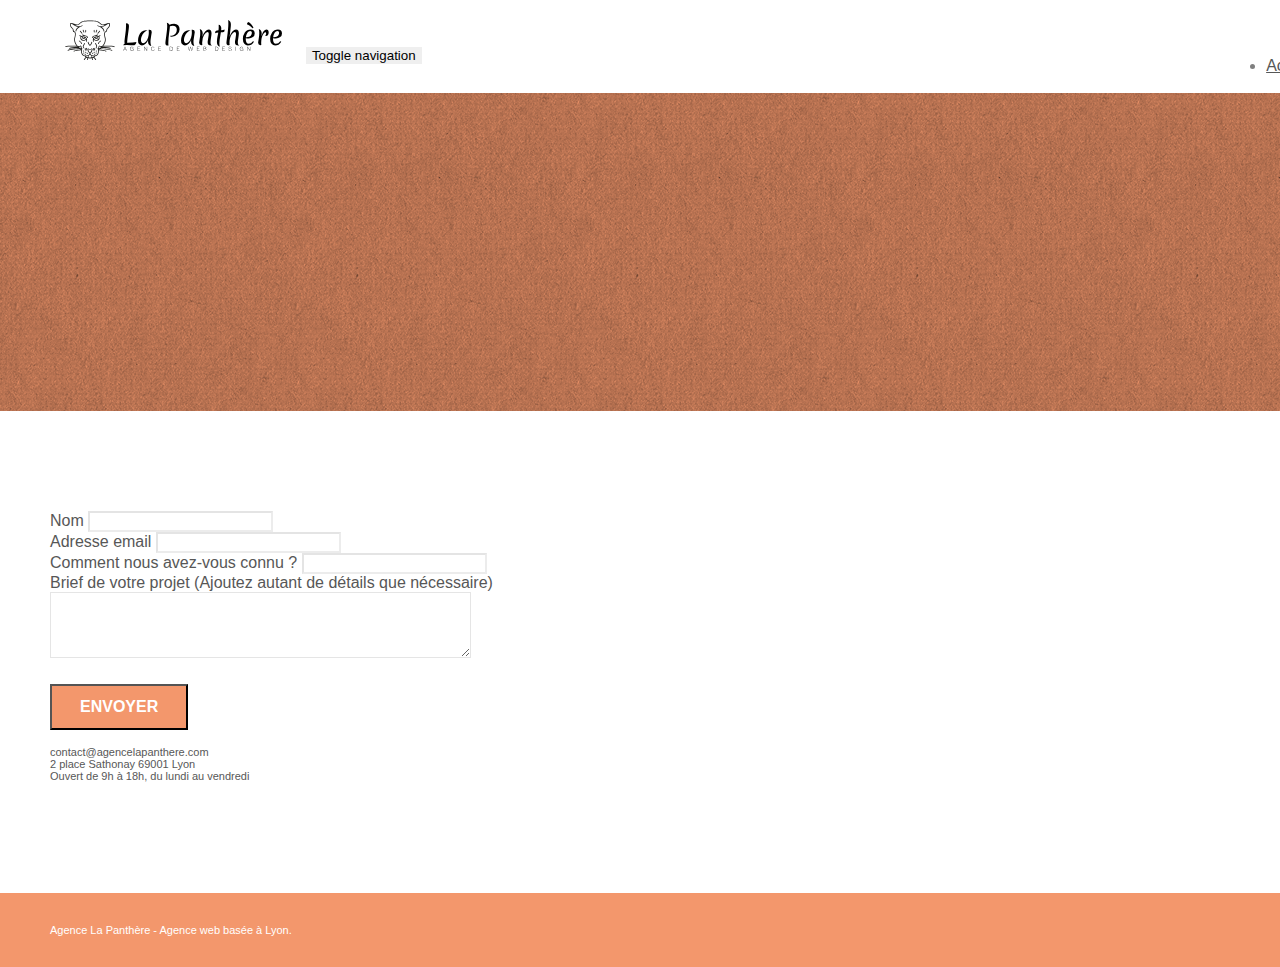
==== page2.html @ 46d0f2fa "First commit" ====
<!doctype html>
<html lang="Default">
<head>
    <meta charset="utf-8">
    <meta name="keywords" content="">
    <meta name="description" content="">
    <meta name="viewport" content="width=device-width, initial-scale=1.0, viewport-fit=cover">
    <link rel="shortcut icon" type="image/png" href="favicon.jpg">
    
	<link rel="stylesheet" type="text/css" href="./css/bootstrap.min.css">
	<link rel="stylesheet" type="text/css" href="style.css">
	<link rel="stylesheet" type="text/css" href="./css/font-awesome.min.css">
	<link rel="stylesheet" type="text/css" href="./css/et-line.min.css">
	
    
	<script src="./js/jquery-2.1.0.min.js"></script>
	<script src="./js/bootstrap.min.js"></script>
	<script src="./js/blocs.min.js"></script>
	<script src="./js/jqBootstrapValidation.js"></script>
	<script src="./js/formHandler.js"></script>
    <title>page2</title>

    
<!-- Analytics -->
 
<!-- Analytics END -->
    
</head>
<body>
<!-- Principal conteneur -->
<div class="page-container">
    
<!-- bloc-0 -->
<div class="bloc bgc-white l-bloc " id="bloc-0">
	<div class="container bloc-sm">
		<nav class="navbar row">
			<div class="navbar-header">
				<a class="navbar-brand" href="index.html"><img src="img/agence-la-panthere-monochrome.svg" alt="atlanta web design logo" height="40" /></a>
				<button id="nav-toggle" type="button" class="ui-navbar-toggle navbar-toggle" data-toggle="collapse" data-target=".navbar-1">
					<span class="sr-only">Toggle navigation</span><span class="icon-bar"></span><span class="icon-bar"></span><span class="icon-bar"></span>
				</button>
			</div>
			<div class="collapse navbar-collapse navbar-1 special-dropdown-nav">
				<ul class="site-navigation nav navbar-nav">
					<li>
						<a href="index.html">Accueil</a>
					</li>
					<li>
					</li>
					<li>
						<a href="page2.html">page2 &gt;</a>
					</li>
				</ul>
			</div>
		</nav>
	</div>
</div>
<!-- bloc-0 END -->

<!-- bloc-6 -->
<div class="bloc bg-dots-bg bg-repeat bgc-atomic-tangerine d-bloc bloc-bg-texture texture-paper" id="bloc-6">
	<div class="container bloc-lg">
		<div class="row">
			<div class="col-sm-12">
				<h1 class="text-center hero-bloc-text tc-white">
					Parlons web design !
				</h1>
				<p class="text-center mg-lg tc-white tight-width-whitespace">
					Nous sommes ravis que vous souhaitiez collaborer avec notre agence.<br>
					Parlez-nous de votre projet en complétant le formulaire ci-dessous.
				</p>
			</div>
		</div>
	</div>
</div>
<!-- bloc-6 END -->

<!-- bloc-7 -->
<div class="bloc bgc-white l-bloc" id="bloc-7">
	<div class="container bloc-lg">
		<div class="row">
			<div class="col-sm-6">
				<form id="form_1" novalidate success-msg="Your message has been sent." fail-msg="Sorry it seems that our mail server is not responding, Sorry for the inconvenience!">
					<div class="form-group">
						<label>
							Nom
						</label>
						<input id="name" class="form-control" required />
					</div>
					<div class="form-group">
						<label>
							Adresse email
						</label>
						<input id="email" class="form-control" type="email" required />
					</div>
					<div class="form-group">
						<label>
							Comment nous avez-vous connu ?
						</label>
						<input class="form-control" type="email" required id="input_504" />
					</div>
					<div class="form-group">
						<label>
							Brief de votre projet (Ajoutez autant de détails que nécessaire)<br>
						</label><textarea id="message" class="form-control" rows="4" cols="50" required></textarea>
					</div> 
					<button class="bloc-button btn btn-lg btn-block cta-hero btn-atomic-tangerine" type="submit">
						Envoyer
					</button>
				</form>
			</div>
			<div class="col-sm-6">
				<p>
					contact@agencelapanthere.com<br>2 place Sathonay 69001 Lyon<br>Ouvert de 9h à 18h, du lundi au vendredi<br>
				</p>
			</div>
		</div>
	</div>
</div>
<!-- bloc-7 END -->

<!-- ScrollToTop Button -->
<a class="bloc-button btn btn-d scrollToTop" onclick="scrollToTarget('1')"><span class="fa fa-chevron-up"></span></a>
<!-- ScrollToTop Button END-->


<!-- Footer - bloc-8 -->
<div class="bloc bgc-atomic-tangerine d-bloc" id="bloc-8">
	<div class="container bloc-sm">
		<div class="row">
			<div class="col-sm-12">
				<p class="text-center white">
					Agence La Panthère - Agence web basée à Lyon.<br>
				</p>
				<div class="row row-no-gutters social">
					<div class="col-sm-3">
						<div class="text-center">
							<a class="social" href="index.html"><span class="fa fa-twitter icon-md"></span></a>
						</div>
					</div>
					<div class="col-sm-3">
						<div class="text-center">
							<a class="social" href="index.html"><span class="fa fa-facebook icon-md"></span></a>
						</div>
					</div>
					<div class="col-sm-3">
						<div class="text-center">
							<a class="social" href="index.html"><span class="fa fa-dribbble icon-md"></span></a>
						</div>
					</div>
					<div class="col-sm-3">
						<div class="text-center">
							<a class="social" href="index.html"><span class="fa fa-instagram icon-md"></span></a>
						</div>
					</div>
				</div>
			</div>
		</div>
	</div>
</div>
<!-- Footer - bloc-8 END -->

</div>
<!-- Principal conteneur END -->
    

</body>
</html>
---- style.css ----
body {
    margin: 0;
    padding: 0;
    background: #FFF;
    overflow-x: hidden;
    -webkit-font-smoothing: antialiased;
    -moz-osx-font-smoothing: grayscale;
}

a,
button {
    transition: all .3s ease-in-out;
    outline: none!important;
}

a:hover {
    text-decoration: none;
    cursor: pointer;
}

#page-loading-blocs-notifaction {
    position: fixed;
    top: 0;
    bottom: 0;
    width: 100%;
    z-index: 100000;
    background: #FFFFFF url("img/pageload-spinner.gif") no-repeat center center;
}

.bloc {
    width: 100%;
    clear: both;
    background: 50% 50% no-repeat;
    padding: 0 50px;
    -webkit-background-size: cover;
    -moz-background-size: cover;
    -o-background-size: cover;
    background-size: cover;
    position: relative;
}

.bloc .container {
    padding-left: 0;
    padding-right: 0;
}

.bloc-lg {
    padding: 100px 50px;
}

.bloc-md {
    padding: 50px;
}

.bloc-sm {
    padding: 20px 50px;
}

.bg-center,
.bg-l-edge,
.bg-r-edge,
.bg-t-edge,
.bg-b-edge,
.bg-tl-edge,
.bg-bl-edge,
.bg-tr-edge,
.bg-br-edge,
.bg-repeat {
    -webkit-background-size: auto!important;
    -moz-background-size: auto!important;
    -o-background-size: auto!important;
    background-size: auto!important;
}

.bg-repeat {
    background: repeat;
}

.bg-t-edge {
    background: top no-repeat;
}

.bloc-bg-texture::before {
    content: "";
    background-size: 2px 2px;
    position: absolute;
    top: 0;
    bottom: 0;
    left: 0;
    right: 0;
}

.texture-paper::before {
    background: url("img/texture-paper.png");
    background-size: 280px 280px;
}

.b-parallax {
    background-attachment: fixed;
}

.d-bloc {
    color: rgba(255, 255, 255, .7);
}

.d-bloc button:hover {
    color: rgba(255, 255, 255, .9);
}

.d-bloc .icon-round,
.d-bloc .icon-square,
.d-bloc .icon-rounded,
.d-bloc .icon-semi-rounded-a,
.d-bloc .icon-semi-rounded-b {
    border-color: rgba(255, 255, 255, .9);
}

.d-bloc .divider-h span {
    border-color: rgba(255, 255, 255, .2);
}

.d-bloc .a-btn,
.d-bloc .navbar a,
.d-bloc .navbar-brand,
.d-bloc a .icon-sm,
.d-bloc a .icon-md,
.d-bloc a .icon-lg,
.d-bloc a .icon-xl,
.d-bloc h1 a,
.d-bloc h2 a,
.d-bloc h3 a,
.d-bloc h4 a,
.d-bloc h5 a,
.d-bloc h6 a,
.d-bloc p a {
    color: rgba(255, 255, 255, .6);
}

.d-bloc .a-btn:hover,
.d-bloc .navbar a:hover,
.d-bloc .navbar-brand:hover,
.d-bloc a:hover .icon-sm,
.d-bloc a:hover .icon-md,
.d-bloc a:hover .icon-lg,
.d-bloc a:hover .icon-xl,
.d-bloc h1 a:hover,
.d-bloc h2 a:hover,
.d-bloc h3 a:hover,
.d-bloc h4 a:hover,
.d-bloc h5 a:hover,
.d-bloc h6 a:hover,
.d-bloc p a:hover {
    color: rgba(255, 255, 255, 1);
}

.d-bloc .navbar-toggle .icon-bar {
    background: rgba(255, 255, 255, 1);
}

.d-bloc .btn-wire,
.d-bloc .btn-wire:hover {
    color: rgba(255, 255, 255, 1);
    border-color: rgba(255, 255, 255, 1);
}

.d-bloc .panel {
    color: rgba(0, 0, 0, .5);
}

.d-bloc .panel button:hover {
    color: rgba(0, 0, 0, .7);
}

.d-bloc .panel icon {
    border-color: rgba(0, 0, 0, .7);
}

.d-bloc .panel .divider-h span {
    border-color: rgba(0, 0, 0, .1);
}

.d-bloc .panel .a-btn {
    color: rgba(0, 0, 0, .6);
}

.d-bloc .panel .a-btn:hover {
    color: rgba(0, 0, 0, 1);
}

.d-bloc .panel .btn-wire,
.d-bloc .panel .btn-wire:hover {
    color: rgba(0, 0, 0, .7);
    border-color: rgba(0, 0, 0, .3);
}

.d-bloc .panel,
.l-bloc {
    color: rgba(0, 0, 0, .5);
}

.d-bloc .panel button:hover,
.l-bloc button:hover {
    color: rgba(0, 0, 0, .7);
}

.l-bloc .icon-round,
.l-bloc .icon-square,
.l-bloc .icon-rounded,
.l-bloc .icon-semi-rounded-a,
.l-bloc .icon-semi-rounded-b {
    border-color: rgba(0, 0, 0, .7);
}

.d-bloc .panel .divider-h span,
.l-bloc .divider-h span {
    border-color: rgba(0, 0, 0, .1);
}

.d-bloc .panel .a-btn,
.l-bloc .a-btn,
.l-bloc .navbar a,
.l-bloc .navbar-brand,
.l-bloc a .icon-sm,
.l-bloc a .icon-md,
.l-bloc a .icon-lg,
.l-bloc a .icon-xl,
.l-bloc h1 a,
.l-bloc h2 a,
.l-bloc h3 a,
.l-bloc h4 a,
.l-bloc h5 a,
.l-bloc h6 a,
.l-bloc p a {
    color: rgba(0, 0, 0, .6);
}

.d-bloc .panel .a-btn:hover,
.l-bloc .a-btn:hover,
.l-bloc .navbar a:hover,
.l-bloc .navbar-brand:hover,
.l-bloc a:hover .icon-sm,
.l-bloc a:hover .icon-md,
.l-bloc a:hover .icon-lg,
.l-bloc a:hover .icon-xl,
.l-bloc h1 a:hover,
.l-bloc h2 a:hover,
.l-bloc h3 a:hover,
.l-bloc h4 a:hover,
.l-bloc h5 a:hover,
.l-bloc h6 a:hover,
.l-bloc p a:hover {
    color: rgba(0, 0, 0, 1);
}

.l-bloc .navbar-toggle .icon-bar {
    color: rgba(0, 0, 0, .6);
}

.d-bloc .panel .btn-wire,
.d-bloc .panel .btn-wire:hover,
.l-bloc .btn-wire,
.l-bloc .btn-wire:hover {
    color: rgba(0, 0, 0, .7);
    border-color: rgba(0, 0, 0, .3);
}

.voffset {
    margin-top: 30px;
}

.voffset-lg {
    margin-top: 80px;
}

.row-no-gutters {
    margin-right: 0;
    margin-left: 0;
}

.row.row-no-gutters > [class^="col-"],
.row.row-no-gutters > [class*=" col-"] {
    padding-right: 0;
    padding-left: 0;
}

#bloc-1-hero h1 {
    font-size: 32px;
}

.navbar {
    margin-bottom: 0;
    z-index: 1;
}

.navbar-brand {
    height: auto;
    padding: 3px 15px;
    font-size: 25px;
    font-weight: normal;
    font-weight: 600;
    line-height: 44px;
}

.navbar-brand img {
    max-height: 200px;
    margin: 0 5px 0 0;
    display: inline;
}

.navbar-brand img[src$=svg] {
    min-width: 100px;
}

.nav-center .navbar-brand img {
    margin: 0;
}

.navbar .nav {
    padding-top: 2px;
    margin-right: -16px;
    float: right;
    z-index: 1;
}

.nav > li {
    float: left;
    margin-top: 4px;
    font-size: 16px;
}

.navbar-nav .open .dropdown-menu > li > a {
    text-align: inherit;
}

.nav > li a:hover,
.nav > li a:focus {
    background: transparent;
}

.navbar-toggle {
    margin: 10px 10px 0 0;
    border: 0px;
}

.navbar-toggle:hover {
    background: transparent!important;
}

.navbar-toggle .icon-bar {
    background-color: rgba(0, 0, 0, .5);
    width: 26px;
}

.nav-invert .navbar .nav {
    float: left;
}

.nav-invert .navbar-header,
.nav-invert .navbar-brand {
    float: right;
    position: relative;
    z-index: 2;
}

@media (min-width: 768px) {
    .site-navigation {
        position: absolute;
        top: 50%;
        right: 20px;
        transform: translate(0, -50%);
        -webkit-transform: translateY(-50%);
    }
    .nav > li .dropdown-menu a,
    .nav > li .dropdown-menu a:hover {
        color: #484848;
    }
    .nav-invert .site-navigation {
        left: 0;
        right: 0;
    }
    .nav-center {
        text-align: center;
    }
    .nav-center .navbar-header {
        width: 100%;
    }
    .nav-center .navbar-header,
    .nav-center .navbar-brand,
    .nav-center .nav > li {
        float: none;
        display: inline-block;
    }
    .nav-center .site-navigation {
        position: relative;
        width: 100%;
        right: 0;
        margin-right: 0px;
        margin-top: 20px;
    }
    .nav-center.mini-nav .navbar-toggle {
        float: none;
        margin: 10px auto 0;
    }
}

.nav > li > .dropdown a {
    background: none!important;
    display: block;
    padding: 14px 15px;
}

nav .caret {
    margin: 0 5px;
}

.dropdown-menu .dropdown-menu {
    top: -8px;
    left: 100%;
}

.dropdown-menu .dropmenu-flow-right {
    top: 100%;
    left: 0;
    margin-left: -1px;
    border-top-left-radius: 0;
    border-top-right-radius: 0;
}

.dropdown-menu .dropdown span {
    border: 4px solid black;
    border-top-color: transparent;
    border-right-color: transparent;
    border-bottom-color: transparent;
    margin: 6px -5px 0 0!important;
    float: right;
}

.mg-md {
    margin-top: 10px;
    margin-bottom: 20px;
}

.mg-lg {
    margin-top: 10px;
    margin-bottom: 40px;
}

.btn {
    margin: 0 5px 5px 0;
}

.btn.pull-right {
    margin: 0 0 5px 5px;
}

.btn-d,
.btn-d:hover,
.btn-d:focus {
    color: #FFF;
    background: rgba(0, 0, 0, .3);
}

button {
    outline: none!important;
}

.btn-rd {
    border-radius: 40px;
}

.btn-clean {
    border: 1px solid rgba(0, 0, 0, .08);
    border-bottom-color: rgba(0, 0, 0, .1);
    text-shadow: 0 1px 0 rgba(0, 0, 1, .1);
    box-shadow: 0 1px 3px rgba(0, 0, 1, .25), inset 0 1px 0 0 rgba(255, 255, 255, .15);
}

.icon-md {
    font-size: 30px!important;
}

.icon-lg {
    font-size: 60px!important;
}

.sm-shadow {
    text-shadow: 0 1px 2px rgba(0, 0, 0, .3);
}

.panel-sq,
.panel-sq .panel-heading,
.panel-sq .panel-footer {
    border-radius: 0;
}

.panel-rd {
    border-radius: 30px;
}

.panel-rd .panel-heading {
    border-radius: 29px 29px 0 0;
}

.panel-rd .panel-footer {
    border-radius: 0 0 29px 29px;
}

.form-control {
    border-color: rgba(0, 0, 0, .1);
    box-shadow: none;
}

.scrollToTop {
    width: 40px;
    height: 40px;
    position: fixed;
    bottom: 20px;
    right: 20px;
    opacity: 0;
    z-index: 500;
    transition: all .3s ease-in-out;
}

.scrollToTop span {
    margin-top: 6px;
}

.showScrollTop {
    font-size: 14px;
    opacity: 1;
}

a[data-lightbox] {
    position: relative;
    display: block;
    text-align: center;
}

a[data-lightbox]:hover::before {
    content: "+";
    font-family: "HelveticaNeue-Light", "Helvetica Neue Light", "Helvetica Neue", Helvetica, Arial;
    font-size: 32px;
    width: 50px;
    height: 50px;
    margin-left: -25px;
    border-radius: 50%;
    background: rgba(0, 0, 0, .6);
    color: #FFF;
    font-weight: 100;
    z-index: 1;
    position: absolute;
    top: 50%;
    transform: translateY(-50%);
    -webkit-transform: translateY(-50%);
}

a[data-lightbox]:hover img {
    opacity: 0.6;
    -webkit-animation-fill-mode: none;
    animation-fill-mode: none;
}

#lightbox-modal {
    display: flex;
    align-items: center;
}

#lightbox-modal .modal-dialog {
    width: 90%;
    max-width: 900px;
    margin: 0 auto 0;
}

#lightbox-modal .modal-dialog img {
    max-height: 90vh;
    margin: 0 auto;
}

.lightbox-caption {
    padding: 20px;
    color: #FFF;
    background: rgba(0, 0, 0, .5);
    position: absolute;
    left: 15px;
    right: 15px;
    bottom: 5px;
}

.close-lightbox {
    color: #FFF;
    font-size: 30px;
    position: absolute;
    top: 20px;
    right: 20px;
    z-index: 20;
    background: rgba(0, 0, 0, .5);
    border: none;
    line-height: 30px;
    padding: 0 9px 5px;
    opacity: 0.3;
}

.close-lightbox:hover,
.next-lightbox:hover,
.prev-lightbox:hover {
    opacity: 1.0;
    color: #FFF;
}

.next-lightbox,
.prev-lightbox {
    font-size: 20px;
    color: rgba(255, 255, 255, .9);
    background: rgba(0, 0, 0, .5);
    transition: all .2s ease-in-out;
    position: absolute;
    top: 45%;
    z-index: 1;
    opacity: 0.4;
}

.next-lightbox {
    padding: 6px 8px 1px 13px;
    right: 25px;
}

.prev-lightbox {
    padding: 6px 13px 1px 10px;
    left: 25px;
}

.snapshot-lb .modal-body {
    padding-bottom: 45px;
}

.snapshot-lb .lightbox-caption {
    padding: 0;
    color: rgba(0, 0, 0, .5);
    background: none;
}

h1,
h2,
h3,
h4,
h5,
h6,
p,
label,
.btn,
a {
    font-family: "helvetica";
    font-weight: 400;
    color: #575757!important;
}

.container {
    max-width: 1000px;
}

.hero-bloc-text {
    font-size: 38px;
}

.hero-bloc-text-sub {
    font-size: 36px;
}

.statement-bloc-text {
    line-height: 26px;
    font-style: italic;
    font-size: 20px;
    text-align: center;
    font-weight: lighter;
    max-width: 520px;
    margin: auto auto auto auto;
}

p {
    font-size: 11px;
}

.tight-width-whitespace {
    max-width: 600px;
    margin: auto auto auto auto;
}

.h1 {
    font-size: 20px;
    font-family: "Open Sans";
}

.cta-hero {
    margin-top: 22px;
    color: #FFFFFF!important;
    text-transform: uppercase;
    padding: 12px 28px 12px 28px;
    font-size: 16px;
    font-weight: 700;
}

.social {
    max-width: 400px;
    margin: auto auto auto auto;
}

h2 {
    font-size: 22px;
    line-height: 1.4em;
}

h3 {
    font-size: 15px;
    text-transform: uppercase;
    font-weight: 700;
    color: #333333!important;
}

.med-width-whitespace {
    max-width: 800px;
    margin: auto auto auto auto;
    box-shadow: 0px 0px 0px #000000;
}

h1 {
    color: #333333!important;
}

h4 {
    color: #333333!important;
}

.icons {
    margin-bottom: 14px;
    margin-top: 24px;
}

.white {
    color: #FFFFFF!important;
}

.portfolio-thumb {
    margin-bottom: 24px;
}

.portfolio-row {
    margin-bottom: 44px;
    margin-top: 50px;
}

.avatar {
    box-shadow: 0px 4px 9px rgba(0, 0, 0, 0.3);
}

.black-background {
    background-color: rgba(165, 147, 99, 0.7);
    padding: 40px 40px 40px 40px;
}

.bold-link {
    font-weight: 900;
    text-decoration: underline!important;
}

.bgc-white {
    background-color: #FFFFFF;
}

.bgc-dark-slate-blue {
    background-color: #364577;
}

.bgc-atomic-tangerine {
    background-color: #F3976C;
}

.tc-white {
    color: #F3976C!important;
}

.btn-atomic-tangerine {
    background: #F3976C;
    color: #FFFFFF!important;
}

.btn-atomic-tangerine:hover {
    background: #c27956!important;
    color: #FFFFFF!important;
}

.ltc-white {
    color: #FFFFFF!important;
}

.ltc-white:hover {
    color: #cccccc!important;
}

.ltc-atomic-tangerine {
    color: #F3976C!important;
}

.ltc-atomic-tangerine:hover {
    color: #c27956!important;
}

.icon-dark-slate-blue {
    color: #364577!important;
    border-color: #364577!important;
}

.bg-dots-bg {
    background-image: url("img/dots-bg.png");
}

.bg-lines-h2-bg {
    background-image: url("img/lines-h2-bg.png");
}

.bg-banniere {
    background-image: url("img/agence-la-panthere.jpg");
}

.bg-presentation {
    background-image: url("img/image-de-presentation.bmp");
}

@media (max-width: 1024px) {
    .bloc {
        padding-left: 20px;
        padding-right: 20px;
    }
    .bloc.full-width-bloc,
    .bloc-tile-2.full-width-bloc .container,
    .bloc-tile-3.full-width-bloc .container,
    .bloc-tile-4.full-width-bloc .container {
        padding-left: 0;
        padding-right: 0;
    }
}

@media (max-width: 992px) and (min-width: 768px) {
    .navbar .nav {
        max-width: 80%
    }
    .nav-center.navbar .nav {
        max-width: 100%
    }
}

@media only screen and (min-device-width: 768px) and (max-device-width: 1024px) and (orientation: landscape) {
    .b-parallax {
        background-attachment: scroll;
    }
}

@media only screen and (min-device-width: 1024px) and (max-device-width: 1366px) and (-webkit-min-device-pixel-ratio: 1.5) {
    .b-parallax {
        background-attachment: scroll;
    }
}

@media (max-width: 991px) {
    .container {
        width: 100%;
    }
    .b-parallax {
        background-attachment: scroll;
    }
    .page-container,
    #hero-bloc {
        overflow-x: hidden;
        position: relative;
    }
    .bloc {
        padding-left: constant(safe-area-inset-left);
        padding-right: constant(safe-area-inset-right);
    }
    .bloc-group,
    .bloc-group .bloc {
        display: block;
        width: 100%;
    }
    .bloc-fill-screen .fill-bloc-top-edge,
    .bloc-fill-screen .fill-bloc-bottom-edge {
        padding: 0 20px;
        padding-left: constant(safe-area-inset-left);
        padding-right: constant(safe-area-inset-right);
    }
}

@media (max-width: 767px) {
    .page-container {
        overflow-x: hidden;
        position: relative;
    }
    h1,
    h2,
    h3,
    h4,
    h5,
    h6,
    p,
    #disqus_thread {
        padding-left: 10px!important;
        padding-right: 10px!important;
    }
    .b-parallax {
        background-attachment: scroll;
    }
    .navbar .nav {
        padding-top: 0;
        border-top: 1px solid rgba(0, 0, 0, .2);
        float: none!important;
    }
    .navbar.row {
        margin-left: 0;
        margin-right: 0;
    }
    .site-navigation {
        position: inherit;
        transform: none;
        -webkit-transform: none;
        -ms-transform: none;
    }
    .nav > li {
        margin-top: 0;
        border-bottom: 1px solid rgba(0, 0, 0, .1);
        background: rgba(0, 0, 0, .05);
        text-align: left;
        padding-left: 15px;
        width: 100%;
    }
    .nav > li:hover {
        background: rgba(0, 0, 0, .08);
    }
    .dropdown .dropdown a .caret {
        float: none;
        margin: 5px 0 0 10px!important;
        border: 4px solid black;
        border-bottom-color: transparent;
        border-right-color: transparent;
        border-left-color: transparent;
    }
    #hero-bloc .navbar .nav {
        background: rgba(0, 0, 0, .8);
    }
    #hero-bloc .navbar .nav a {
        color: rgba(255, 255, 255, .6);
    }
    .hero {
        padding: 50px 0;
    }
    .hero-nav {
        left: -1px;
        right: -1px;
    }
    .navbar-collapse {
        padding: 0;
        overflow-x: hidden;
        -webkit-box-shadow: none;
        box-shadow: none;
    }
    .navbar-brand img {
        max-height: 40px;
        width: auto;
    }
    .nav-invert .navbar-header {
        float: none;
        width: 100%;
    }
    .nav-invert .navbar-toggle {
        float: left;
        margin-left: 10px;
    }
    .bloc {
        padding-left: 0;
        padding-right: 0;
    }
    .bloc-xxl,
    .bloc-xl,
    .bloc-lg {
        padding: 40px 0;
    }
    .bloc-sm,
    .bloc-md {
        padding-left: 0;
        padding-right: 0;
    }
    .bloc-tile-2 .container,
    .bloc-tile-3 .container,
    .bloc-tile-4 .container,
    .bloc-fill-screen .fill-bloc-top-edge,
    .bloc-fill-screen .fill-bloc-bottom-edge {
        padding-left: 0;
        padding-right: 0;
    }
    .a-block {
        padding: 0 10px;
    }
    .btn-dwn {
        display: none;
    }
    .voffset {
        margin-top: 5px;
    }
    .voffset-md {
        margin-top: 20px;
    }
    .voffset-lg {
        margin-top: 30px;
    }
    form {
        padding: 5px;
    }
    .close-lightbox {
        display: inline-block;
    }
    .blocsapp-device-iphone5 {
        background-size: 216px 425px;
        padding-top: 60px;
        width: 216px;
        height: 425px;
    }
    .blocsapp-device-iphone5 img {
        width: 180px;
        height: 320px;
    }
}

@media (max-width: 400px) {
    .bloc {
        padding-left: 0;
        padding-right: 0;
    }
}

@media (max-width: 767px) {
    .bloc-mob-center-text {
        text-align: center;
    }
}
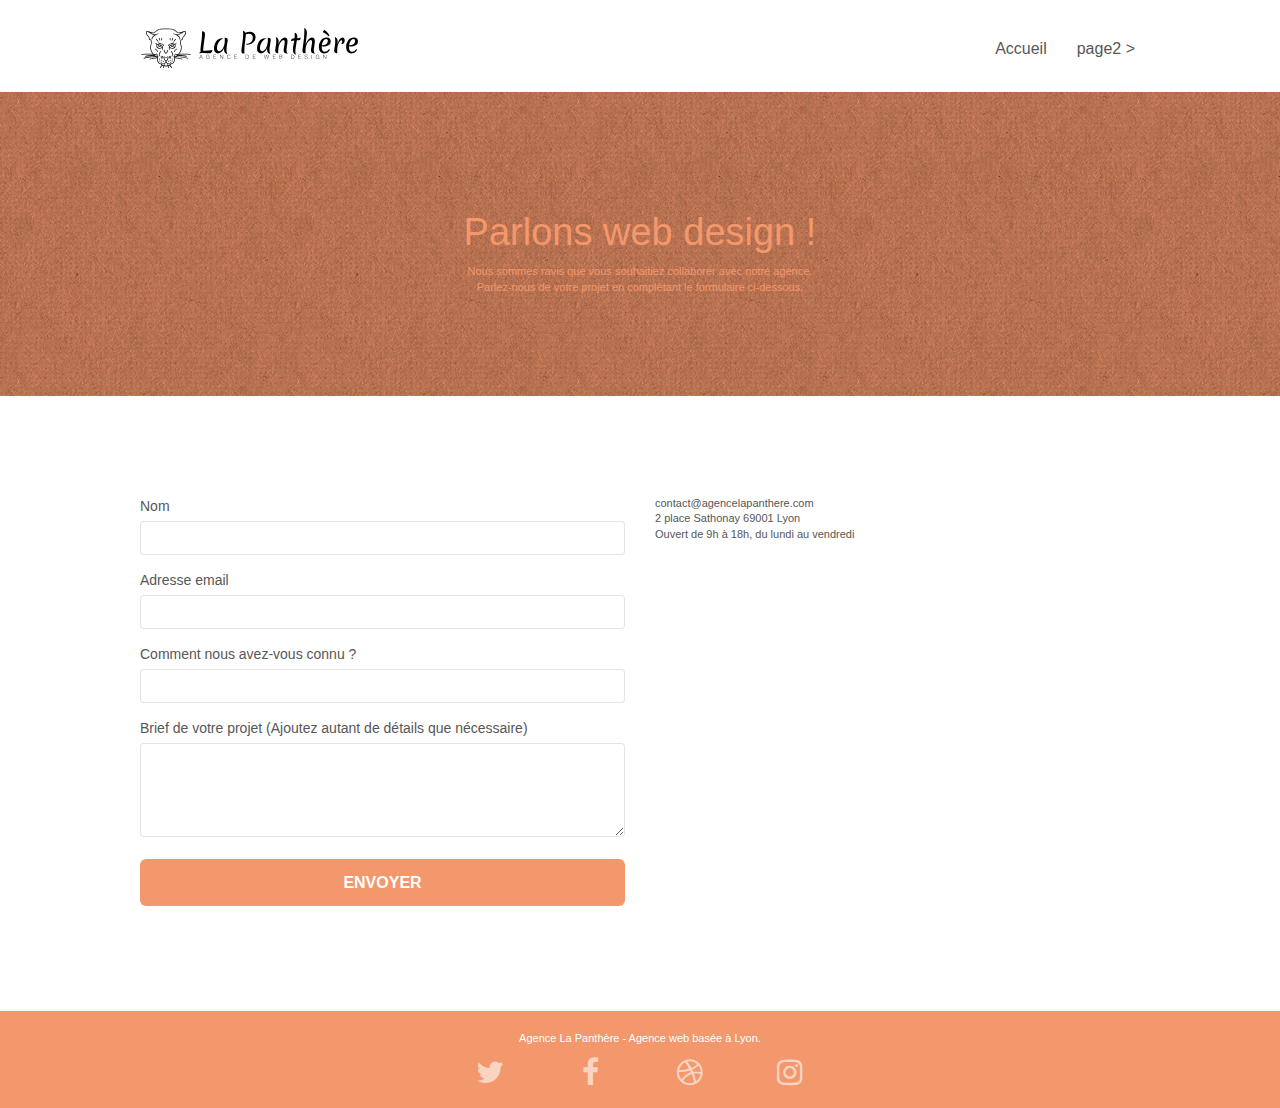
==== commit b33c3835: "Corr - Corrected titles' hierarchy and errors from Bootstrap" ====
--- a/page2.html
+++ b/page2.html
@@ -1,5 +1,5 @@
 <!doctype html>
-<html lang="Default">
+<html lang="fr-FR">
 <head>
     <meta charset="utf-8">
     <meta name="keywords" content="">
@@ -7,15 +7,15 @@
     <meta name="viewport" content="width=device-width, initial-scale=1.0, viewport-fit=cover">
     <link rel="shortcut icon" type="image/png" href="favicon.jpg">
     
-	<link rel="stylesheet" type="text/css" href="./css/bootstrap.min.css">
+	<link rel="stylesheet" type="text/css" href="./css/bootstrap.css">
 	<link rel="stylesheet" type="text/css" href="style.css">
-	<link rel="stylesheet" type="text/css" href="./css/font-awesome.min.css">
-	<link rel="stylesheet" type="text/css" href="./css/et-line.min.css">
+	<link rel="stylesheet" type="text/css" href="./css/font-awesome.css">
+	<link rel="stylesheet" type="text/css" href="./css/et-line.css">
 	
     
-	<script src="./js/jquery-2.1.0.min.js"></script>
-	<script src="./js/bootstrap.min.js"></script>
-	<script src="./js/blocs.min.js"></script>
+	<script src="./js/jquery-2.1.0.js"></script>
+	<script src="./js/bootstrap.js"></script>
+	<script src="./js/blocs.js"></script>
 	<script src="./js/jqBootstrapValidation.js"></script>
 	<script src="./js/formHandler.js"></script>
     <title>page2</title>
@@ -35,7 +35,7 @@
 	<div class="container bloc-sm">
 		<nav class="navbar row">
 			<div class="navbar-header">
-				<a class="navbar-brand" href="index.html"><img src="img/agence-la-panthere-monochrome.svg" alt="atlanta web design logo" height="40" /></a>
+				<a class="navbar-brand" href="index.html"><img src="img/agence-la-panthere-monochrome.svg" alt="atlanta web design logo" height="40"></a>
 				<button id="nav-toggle" type="button" class="ui-navbar-toggle navbar-toggle" data-toggle="collapse" data-target=".navbar-1">
 					<span class="sr-only">Toggle navigation</span><span class="icon-bar"></span><span class="icon-bar"></span><span class="icon-bar"></span>
 				</button>
@@ -80,24 +80,24 @@
 	<div class="container bloc-lg">
 		<div class="row">
 			<div class="col-sm-6">
-				<form id="form_1" novalidate success-msg="Your message has been sent." fail-msg="Sorry it seems that our mail server is not responding, Sorry for the inconvenience!">
+				<form id="form_1" novalidate data-success-msg="Your message has been sent." data-fail-msg="Sorry it seems that our mail server is not responding, Sorry for the inconvenience!">
 					<div class="form-group">
 						<label>
 							Nom
 						</label>
-						<input id="name" class="form-control" required />
+						<input id="name" class="form-control" required>
 					</div>
 					<div class="form-group">
 						<label>
 							Adresse email
 						</label>
-						<input id="email" class="form-control" type="email" required />
+						<input id="email" class="form-control" type="email" required>
 					</div>
 					<div class="form-group">
 						<label>
 							Comment nous avez-vous connu ?
 						</label>
-						<input class="form-control" type="email" required id="input_504" />
+						<input class="form-control" type="text" required id="input_504">
 					</div>
 					<div class="form-group">
 						<label>
--- a/style.css
+++ b/style.css
@@ -96,7 +96,7 @@
 }
 
 .b-parallax {
-    background-attachment: fixed;
+    background-attachment: scroll;
 }
 
 .d-bloc {
@@ -739,13 +739,8 @@
     color: #FFFFFF!important;
 }
 
-.portfolio-thumb {
-    margin-bottom: 24px;
-}
-
-.portfolio-row {
-    margin-bottom: 44px;
-    margin-top: 50px;
+.portfolio-thumb {    
+    margin : 40px auto 10px;
 }
 
 .avatar {
@@ -822,7 +817,7 @@
 }
 
 .bg-presentation {
-    background-image: url("img/image-de-presentation.bmp");
+    background-image: url("img/image-de-presentation.jpg");
 }
 
 @media (max-width: 1024px) {
@@ -848,34 +843,15 @@
     }
 }
 
-@media only screen and (min-device-width: 768px) and (max-device-width: 1024px) and (orientation: landscape) {
-    .b-parallax {
-        background-attachment: scroll;
-    }
-}
-
-@media only screen and (min-device-width: 1024px) and (max-device-width: 1366px) and (-webkit-min-device-pixel-ratio: 1.5) {
-    .b-parallax {
-        background-attachment: scroll;
-    }
-}
-
 @media (max-width: 991px) {
     .container {
         width: 100%;
-    }
-    .b-parallax {
-        background-attachment: scroll;
     }
     .page-container,
     #hero-bloc {
         overflow-x: hidden;
         position: relative;
     }
-    .bloc {
-        padding-left: constant(safe-area-inset-left);
-        padding-right: constant(safe-area-inset-right);
-    }
     .bloc-group,
     .bloc-group .bloc {
         display: block;
@@ -884,8 +860,6 @@
     .bloc-fill-screen .fill-bloc-top-edge,
     .bloc-fill-screen .fill-bloc-bottom-edge {
         padding: 0 20px;
-        padding-left: constant(safe-area-inset-left);
-        padding-right: constant(safe-area-inset-right);
     }
 }
 
@@ -905,9 +879,6 @@
         padding-left: 10px!important;
         padding-right: 10px!important;
     }
-    .b-parallax {
-        background-attachment: scroll;
-    }
     .navbar .nav {
         padding-top: 0;
         border-top: 1px solid rgba(0, 0, 0, .2);
--- a/css/et-line.css
+++ b/css/et-line.css
@@ -0,0 +1,519 @@
+@font-face {
+    font-family: et-line;
+    src: url(../fonts/et-line.eot);
+    src: url(../fonts/et-line.eot?#iefix) format('embedded-opentype'), url(../fonts/et-line.woff) format('woff'), url(../fonts/et-line.ttf) format('truetype'), url(../fonts/et-line.svg#et-line) format('svg');
+    font-weight: 400;
+    font-style: normal
+}
+
+.et-icon-adjustments,
+.et-icon-alarmclock,
+.et-icon-anchor,
+.et-icon-aperture,
+.et-icon-attachment,
+.et-icon-bargraph,
+.et-icon-basket,
+.et-icon-beaker,
+.et-icon-bike,
+.et-icon-book-open,
+.et-icon-briefcase,
+.et-icon-browser,
+.et-icon-calendar,
+.et-icon-camera,
+.et-icon-caution,
+.et-icon-chat,
+.et-icon-circle-compass,
+.et-icon-clipboard,
+.et-icon-clock,
+.et-icon-cloud,
+.et-icon-compass,
+.et-icon-desktop,
+.et-icon-dial,
+.et-icon-document,
+.et-icon-documents,
+.et-icon-download,
+.et-icon-dribbble,
+.et-icon-edit,
+.et-icon-envelope,
+.et-icon-expand,
+.et-icon-facebook,
+.et-icon-flag,
+.et-icon-focus,
+.et-icon-gears,
+.et-icon-genius,
+.et-icon-gift,
+.et-icon-global,
+.et-icon-globe,
+.et-icon-googleplus,
+.et-icon-grid,
+.et-icon-happy,
+.et-icon-hazardous,
+.et-icon-heart,
+.et-icon-hotairballoon,
+.et-icon-hourglass,
+.et-icon-key,
+.et-icon-laptop,
+.et-icon-layers,
+.et-icon-lifesaver,
+.et-icon-lightbulb,
+.et-icon-linegraph,
+.et-icon-linkedin,
+.et-icon-lock,
+.et-icon-magnifying-glass,
+.et-icon-map,
+.et-icon-map-pin,
+.et-icon-megaphone,
+.et-icon-mic,
+.et-icon-mobile,
+.et-icon-newspaper,
+.et-icon-notebook,
+.et-icon-paintbrush,
+.et-icon-paperclip,
+.et-icon-pencil,
+.et-icon-phone,
+.et-icon-picture,
+.et-icon-pictures,
+.et-icon-piechart,
+.et-icon-presentation,
+.et-icon-pricetags,
+.et-icon-printer,
+.et-icon-profile-female,
+.et-icon-profile-male,
+.et-icon-puzzle,
+.et-icon-quote,
+.et-icon-recycle,
+.et-icon-refresh,
+.et-icon-ribbon,
+.et-icon-rss,
+.et-icon-sad,
+.et-icon-scissors,
+.et-icon-scope,
+.et-icon-search,
+.et-icon-shield,
+.et-icon-speedometer,
+.et-icon-strategy,
+.et-icon-streetsign,
+.et-icon-tablet,
+.et-icon-target,
+.et-icon-telescope,
+.et-icon-toolbox,
+.et-icon-tools,
+.et-icon-tools-2,
+.et-icon-trophy,
+.et-icon-tumblr,
+.et-icon-twitter,
+.et-icon-upload,
+.et-icon-video,
+.et-icon-wallet,
+.et-icon-wine {
+    font-family: et-line;
+    speak: none;
+    font-style: normal;
+    font-weight: 400;
+    font-variant: normal;
+    text-transform: none;
+    line-height: 1;
+    -webkit-font-smoothing: antialiased;
+    -moz-osx-font-smoothing: grayscale;
+    display: inline-block
+}
+
+.et-icon-mobile:before {
+    content: "\e000"
+}
+
+.et-icon-laptop:before {
+    content: "\e001"
+}
+
+.et-icon-desktop:before {
+    content: "\e002"
+}
+
+.et-icon-tablet:before {
+    content: "\e003"
+}
+
+.et-icon-phone:before {
+    content: "\e004"
+}
+
+.et-icon-document:before {
+    content: "\e005"
+}
+
+.et-icon-documents:before {
+    content: "\e006"
+}
+
+.et-icon-search:before {
+    content: "\e007"
+}
+
+.et-icon-clipboard:before {
+    content: "\e008"
+}
+
+.et-icon-newspaper:before {
+    content: "\e009"
+}
+
+.et-icon-notebook:before {
+    content: "\e00a"
+}
+
+.et-icon-book-open:before {
+    content: "\e00b"
+}
+
+.et-icon-browser:before {
+    content: "\e00c"
+}
+
+.et-icon-calendar:before {
+    content: "\e00d"
+}
+
+.et-icon-presentation:before {
+    content: "\e00e"
+}
+
+.et-icon-picture:before {
+    content: "\e00f"
+}
+
+.et-icon-pictures:before {
+    content: "\e010"
+}
+
+.et-icon-video:before {
+    content: "\e011"
+}
+
+.et-icon-camera:before {
+    content: "\e012"
+}
+
+.et-icon-printer:before {
+    content: "\e013"
+}
+
+.et-icon-toolbox:before {
+    content: "\e014"
+}
+
+.et-icon-briefcase:before {
+    content: "\e015"
+}
+
+.et-icon-wallet:before {
+    content: "\e016"
+}
+
+.et-icon-gift:before {
+    content: "\e017"
+}
+
+.et-icon-bargraph:before {
+    content: "\e018"
+}
+
+.et-icon-grid:before {
+    content: "\e019"
+}
+
+.et-icon-expand:before {
+    content: "\e01a"
+}
+
+.et-icon-focus:before {
+    content: "\e01b"
+}
+
+.et-icon-edit:before {
+    content: "\e01c"
+}
+
+.et-icon-adjustments:before {
+    content: "\e01d"
+}
+
+.et-icon-ribbon:before {
+    content: "\e01e"
+}
+
+.et-icon-hourglass:before {
+    content: "\e01f"
+}
+
+.et-icon-lock:before {
+    content: "\e020"
+}
+
+.et-icon-megaphone:before {
+    content: "\e021"
+}
+
+.et-icon-shield:before {
+    content: "\e022"
+}
+
+.et-icon-trophy:before {
+    content: "\e023"
+}
+
+.et-icon-flag:before {
+    content: "\e024"
+}
+
+.et-icon-map:before {
+    content: "\e025"
+}
+
+.et-icon-puzzle:before {
+    content: "\e026"
+}
+
+.et-icon-basket:before {
+    content: "\e027"
+}
+
+.et-icon-envelope:before {
+    content: "\e028"
+}
+
+.et-icon-streetsign:before {
+    content: "\e029"
+}
+
+.et-icon-telescope:before {
+    content: "\e02a"
+}
+
+.et-icon-gears:before {
+    content: "\e02b"
+}
+
+.et-icon-key:before {
+    content: "\e02c"
+}
+
+.et-icon-paperclip:before {
+    content: "\e02d"
+}
+
+.et-icon-attachment:before {
+    content: "\e02e"
+}
+
+.et-icon-pricetags:before {
+    content: "\e02f"
+}
+
+.et-icon-lightbulb:before {
+    content: "\e030"
+}
+
+.et-icon-layers:before {
+    content: "\e031"
+}
+
+.et-icon-pencil:before {
+    content: "\e032"
+}
+
+.et-icon-tools:before {
+    content: "\e033"
+}
+
+.et-icon-tools-2:before {
+    content: "\e034"
+}
+
+.et-icon-scissors:before {
+    content: "\e035"
+}
+
+.et-icon-paintbrush:before {
+    content: "\e036"
+}
+
+.et-icon-magnifying-glass:before {
+    content: "\e037"
+}
+
+.et-icon-circle-compass:before {
+    content: "\e038"
+}
+
+.et-icon-linegraph:before {
+    content: "\e039"
+}
+
+.et-icon-mic:before {
+    content: "\e03a"
+}
+
+.et-icon-strategy:before {
+    content: "\e03b"
+}
+
+.et-icon-beaker:before {
+    content: "\e03c"
+}
+
+.et-icon-caution:before {
+    content: "\e03d"
+}
+
+.et-icon-recycle:before {
+    content: "\e03e"
+}
+
+.et-icon-anchor:before {
+    content: "\e03f"
+}
+
+.et-icon-profile-male:before {
+    content: "\e040"
+}
+
+.et-icon-profile-female:before {
+    content: "\e041"
+}
+
+.et-icon-bike:before {
+    content: "\e042"
+}
+
+.et-icon-wine:before {
+    content: "\e043"
+}
+
+.et-icon-hotairballoon:before {
+    content: "\e044"
+}
+
+.et-icon-globe:before {
+    content: "\e045"
+}
+
+.et-icon-genius:before {
+    content: "\e046"
+}
+
+.et-icon-map-pin:before {
+    content: "\e047"
+}
+
+.et-icon-dial:before {
+    content: "\e048"
+}
+
+.et-icon-chat:before {
+    content: "\e049"
+}
+
+.et-icon-heart:before {
+    content: "\e04a"
+}
+
+.et-icon-cloud:before {
+    content: "\e04b"
+}
+
+.et-icon-upload:before {
+    content: "\e04c"
+}
+
+.et-icon-download:before {
+    content: "\e04d"
+}
+
+.et-icon-target:before {
+    content: "\e04e"
+}
+
+.et-icon-hazardous:before {
+    content: "\e04f"
+}
+
+.et-icon-piechart:before {
+    content: "\e050"
+}
+
+.et-icon-speedometer:before {
+    content: "\e051"
+}
+
+.et-icon-global:before {
+    content: "\e052"
+}
+
+.et-icon-compass:before {
+    content: "\e053"
+}
+
+.et-icon-lifesaver:before {
+    content: "\e054"
+}
+
+.et-icon-clock:before {
+    content: "\e055"
+}
+
+.et-icon-aperture:before {
+    content: "\e056"
+}
+
+.et-icon-quote:before {
+    content: "\e057"
+}
+
+.et-icon-scope:before {
+    content: "\e058"
+}
+
+.et-icon-alarmclock:before {
+    content: "\e059"
+}
+
+.et-icon-refresh:before {
+    content: "\e05a"
+}
+
+.et-icon-happy:before {
+    content: "\e05b"
+}
+
+.et-icon-sad:before {
+    content: "\e05c"
+}
+
+.et-icon-facebook:before {
+    content: "\e05d"
+}
+
+.et-icon-twitter:before {
+    content: "\e05e"
+}
+
+.et-icon-googleplus:before {
+    content: "\e05f"
+}
+
+.et-icon-rss:before {
+    content: "\e060"
+}
+
+.et-icon-tumblr:before {
+    content: "\e061"
+}
+
+.et-icon-linkedin:before {
+    content: "\e062"
+}
+
+.et-icon-dribbble:before {
+    content: "\e063"
+}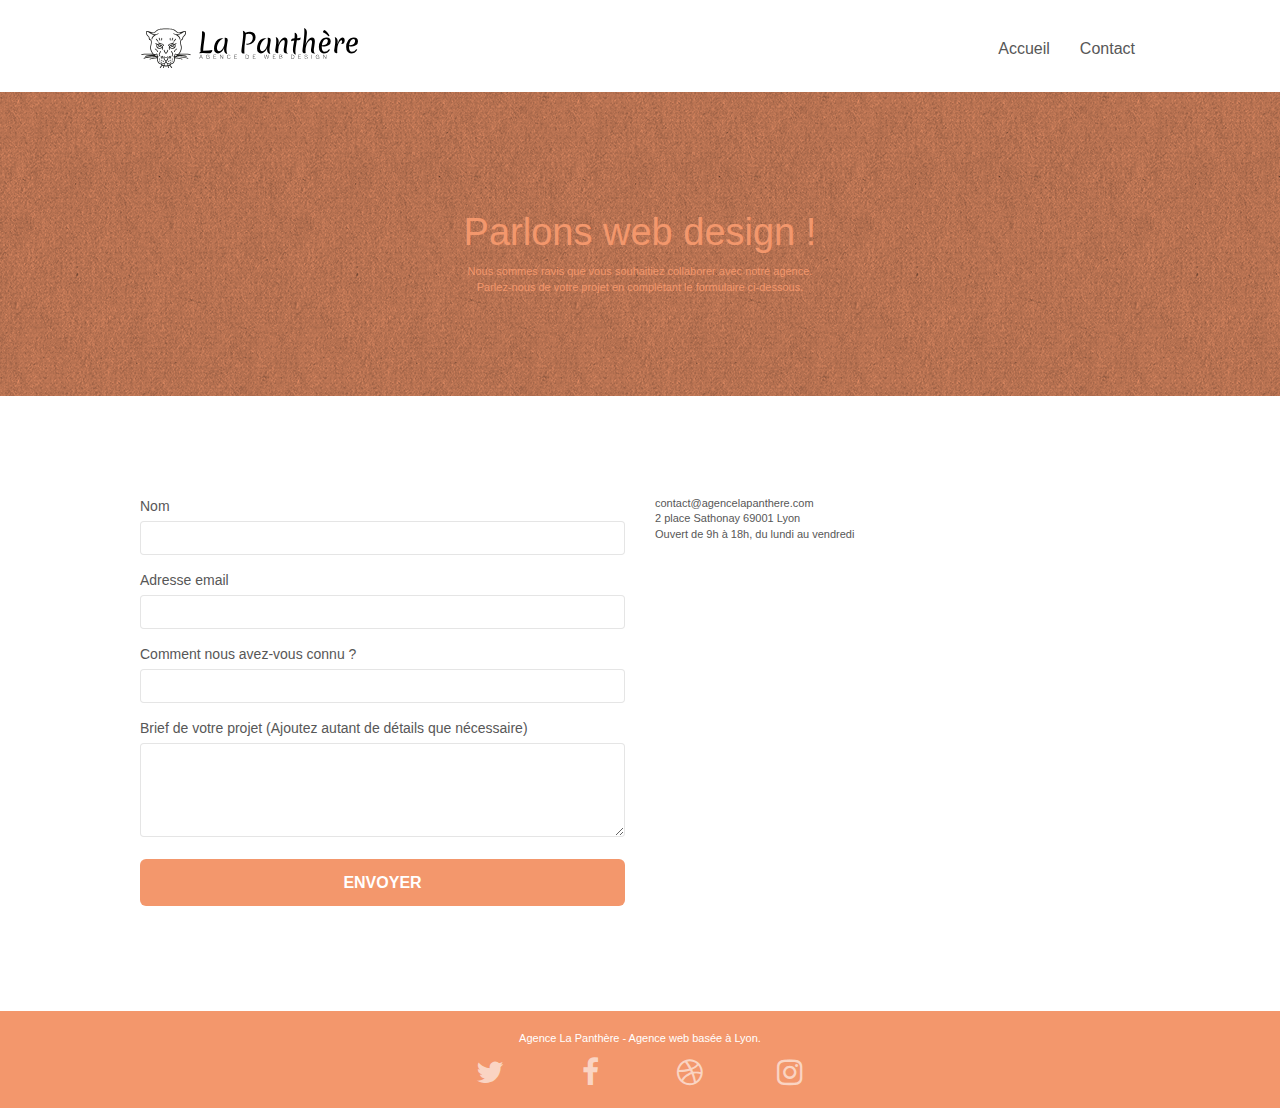
==== commit 9727da89: "Corr - Corrected internal links, meta-title and meta-description" ====
--- a/page2.html
+++ b/page2.html
@@ -3,7 +3,7 @@
 <head>
     <meta charset="utf-8">
     <meta name="keywords" content="">
-    <meta name="description" content="">
+    <meta name="description" content="La Panthère, agence de web design basée à Lyon, vous accompagne dans la réalisation, l’optimisation et la visibilité de vos projets web. Nous travaillons pour aider les entreprises locales à attirer de nouveaux clients.">
     <meta name="viewport" content="width=device-width, initial-scale=1.0, viewport-fit=cover">
     <link rel="shortcut icon" type="image/png" href="favicon.jpg">
     
@@ -18,7 +18,7 @@
 	<script src="./js/blocs.js"></script>
 	<script src="./js/jqBootstrapValidation.js"></script>
 	<script src="./js/formHandler.js"></script>
-    <title>page2</title>
+    <title>La Panthère - Nous contacter</title>
 
     
 <!-- Analytics -->
@@ -48,7 +48,7 @@
 					<li>
 					</li>
 					<li>
-						<a href="page2.html">page2 &gt;</a>
+						<a href="page2.html">Contact</a>
 					</li>
 				</ul>
 			</div>
@@ -82,27 +82,27 @@
 			<div class="col-sm-6">
 				<form id="form_1" novalidate data-success-msg="Your message has been sent." data-fail-msg="Sorry it seems that our mail server is not responding, Sorry for the inconvenience!">
 					<div class="form-group">
-						<label>
+						<label for="user-name">
 							Nom
 						</label>
-						<input id="name" class="form-control" required>
+						<input id="name" name="user-name" class="form-control" aria-label="Saisissez votre nom" required>
 					</div>
 					<div class="form-group">
-						<label>
+						<label for="user-email">
 							Adresse email
 						</label>
-						<input id="email" class="form-control" type="email" required>
+						<input id="email" name="user-email" class="form-control" aria-label="Saisissez votre adresse e-mail" type="email" required>
 					</div>
 					<div class="form-group">
-						<label>
+						<label for="how-knew">
 							Comment nous avez-vous connu ?
 						</label>
-						<input class="form-control" type="text" required id="input_504">
+						<input class="form-control" name="how-knew" type="text" aria-label="Comment nous avez-vous connus ?" required id="input_504">
 					</div>
 					<div class="form-group">
-						<label>
+						<label for="user-project">
 							Brief de votre projet (Ajoutez autant de détails que nécessaire)<br>
-						</label><textarea id="message" class="form-control" rows="4" cols="50" required></textarea>
+						</label><textarea id="message" class="form-control" name="user-project" aria-label="Expliquez votre projet" rows="4" cols="50" required></textarea>
 					</div> 
 					<button class="bloc-button btn btn-lg btn-block cta-hero btn-atomic-tangerine" type="submit">
 						Envoyer
@@ -135,22 +135,22 @@
 				<div class="row row-no-gutters social">
 					<div class="col-sm-3">
 						<div class="text-center">
-							<a class="social" href="index.html"><span class="fa fa-twitter icon-md"></span></a>
+							<a class="social" title="Vers Twitter" href="index.html"><span class="fa fa-twitter icon-md"></span></a>
 						</div>
 					</div>
 					<div class="col-sm-3">
 						<div class="text-center">
-							<a class="social" href="index.html"><span class="fa fa-facebook icon-md"></span></a>
+							<a class="social" title="Vers Facebook" href="index.html"><span class="fa fa-facebook icon-md"></span></a>
 						</div>
 					</div>
 					<div class="col-sm-3">
 						<div class="text-center">
-							<a class="social" href="index.html"><span class="fa fa-dribbble icon-md"></span></a>
+							<a class="social" title="Vers Dribble" href="index.html"><span class="fa fa-dribbble icon-md"></span></a>
 						</div>
 					</div>
 					<div class="col-sm-3">
 						<div class="text-center">
-							<a class="social" href="index.html"><span class="fa fa-instagram icon-md"></span></a>
+							<a class="social" title="Vers Instagram" href="index.html"><span class="fa fa-instagram icon-md"></span></a>
 						</div>
 					</div>
 				</div>
